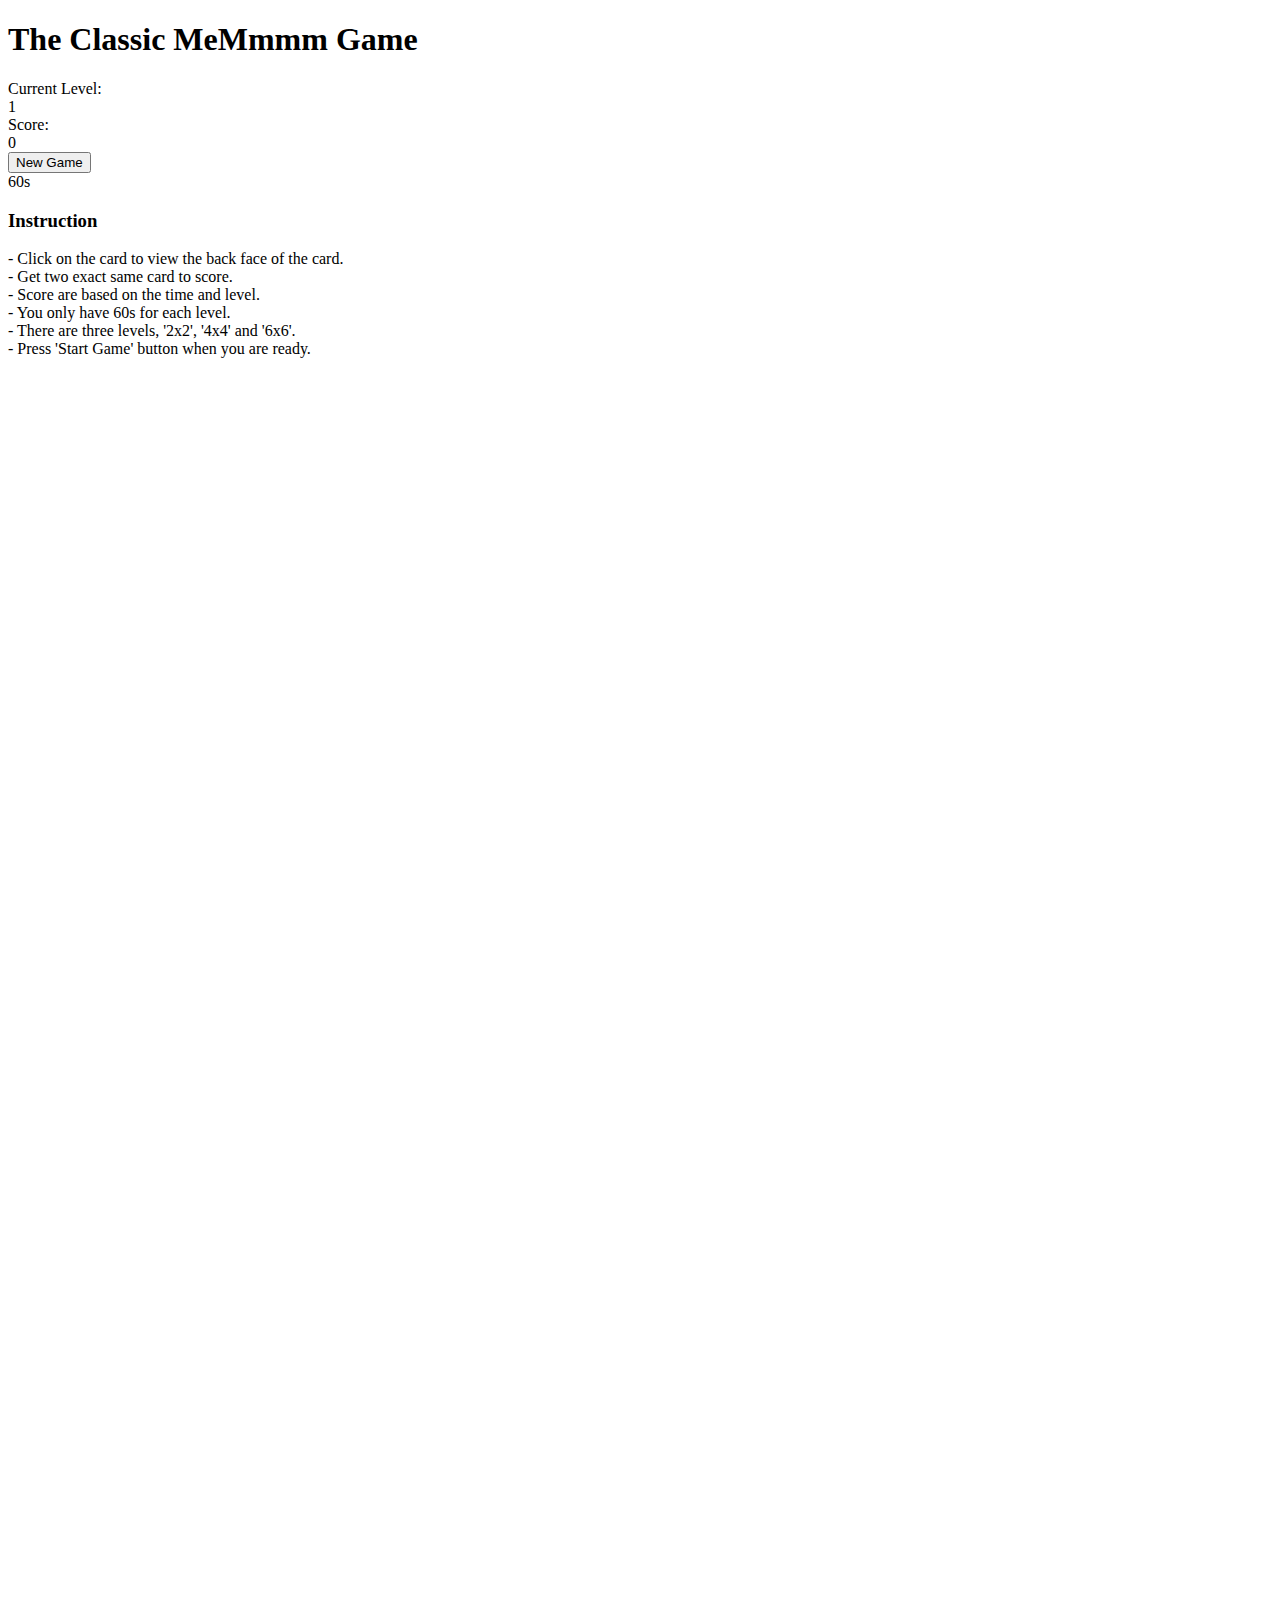
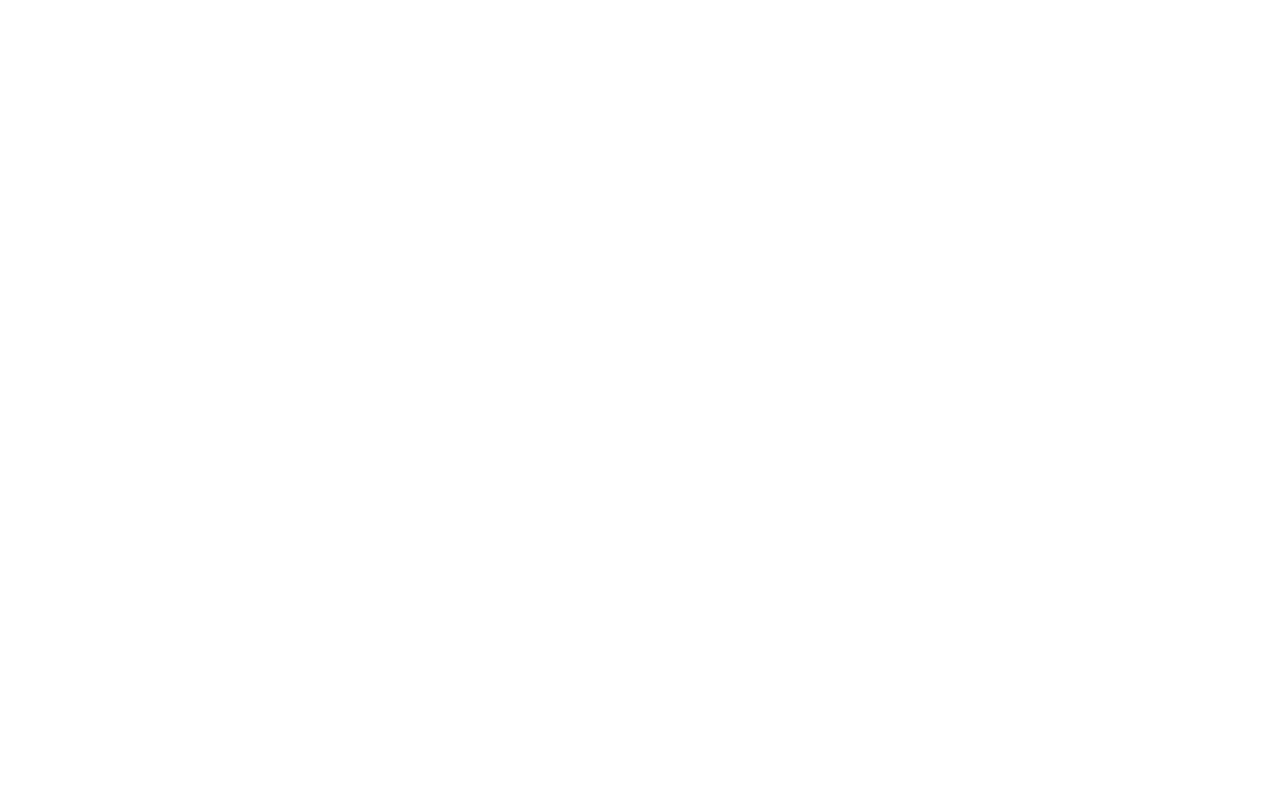
==== index.html @ c0d1e221 "Uploading files to host" ====
<!DOCTYPE html>
<html lang="en">
<head>
    <meta charset="UTF-8"/>
    <meta name="viewport" content="width=device-width, initial-scale=1.0"/>
    <meta http-equiv="X-UA-Compatible" content="ie=edge"/>
    <title>Document</title>
    <script src="script.js" defer></script>
    <link rel="stylesheet" href="css/style.css"/>
</head>

<body>
<div id="layer_unseen"></div>
<h1 class="game-title">The Classic MeMmmm Game</h1>
<div class="game-stats">
    <div class="game-stats__level">
        <div class="game-stats__level--label">Current Level:</div>
        <div class="game-stats__level--value" >1</div>
    </div>
    <div class="game-stats__score">
        <div class="game-stats__score--label">Score:</div>
        <div class="game-stats__score--value">0</div>
    </div>
    <button class="game-stats__button" type="button">New Game</button>
</div>
<div class="game-timer" >
    <div class="game-timer__bar" id="time_show">60s</div>
</div>
<!--<div class="game-board" style="grid-template-columns: 1fr 1fr;">-->
    <!--<div class="card css3" data-tech="css3">-->
        <!--&lt;!&ndash;&lt;!&ndash;<div class="card__face card__face&#45;&#45;front "></div>&ndash;&gt;&ndash;&gt;-->
        <!--&lt;!&ndash;<div class="card__face card__face&#45;&#45;back "></div>&ndash;&gt;-->
        <!--<div><img src="icons/nodejs.svg" alt="??"></div>-->
    <!--</div>-->
    <!--<div class="card html5" data-tech="html5">-->
        <!--<div class="card__face card__face&#45;&#45;front"></div>-->
        <!--<div class="card__face card__face&#45;&#45;back"></div>-->
    <!--</div>-->
    <!--<div class="card css3" data-tech="css3">-->
        <!--<div class="card__face card__face&#45;&#45;front"></div>-->
        <!--<div class="card__face card__face&#45;&#45;back"></div>-->
    <!--</div>-->
    <!--<div class="card html5" data-tech="html5">-->
        <!--<div class="card__face card__face&#45;&#45;front"></div>-->
        <!--<div class="card__face card__face&#45;&#45;back"></div>-->
    <!--</div>-->
<!--</div>-->
<div class="game-board">
    <div class="game-instruction">
        <h3 class="game-instruction__header">Instruction</h3>
        <p class="game-instruction__content">
             - Click on the card to view the back face of the card. <br/>
             - Get two exact same card to score.<br/>- Score are based on the time
            and level. <br/>- You only have 60s for each level. <br/>- There are
            three levels, '2x2', '4x4' and '6x6'. <br/>- Press 'Start Game'
            button when you are ready.
        </p>
    </div>
    
    <div class="game_level_1">
        <div>
            <div class="front_html5"><img src="css/icons/m.png" alt=""></div>
            <div class="back_html5"><img src="css/icons/html5.svg" alt=""></div>
        </div>
        <div>
            <div class="front_html5"><img src="css/icons/m.png" alt=""></div>
            <div class="back_html5"><img src="css/icons/html5.svg" alt=""></div>
        </div>
        <div>
            <div class="front_linkedin"><img src="css/icons/m.png" alt=""></div>
            <div class="back_linkedin"><img src="css/icons/linkedin.svg" alt=""></div>
        </div>
        <div>
            <div class="front_linkedin"><img src="css/icons/m.png" alt=""></div>
            <div class="back_linkedin"><img src="css/icons/linkedin.svg" alt=""></div>
        </div>
    </div>
    
    <div class="game_level_2">
        <div>
            <div class="front_aws"><img src="css/icons/m.png" alt=""></div>
            <div class="back_aws"><img src="css/icons/aws.svg" alt=""></div>
        </div>
        <div>
            <div class="front_css3"><img src="css/icons/m.png" alt=""></div>
            <div class="back_css3"><img src="css/icons/css3.svg" alt=""></div>
        </div>
        <div>
            <div class="front_github"><img src="css/icons/m.png" alt=""></div>
            <div class="back_github"><img src="css/icons/github.svg" alt=""></div>
        </div>
        <div>
            <div class="front_heroku"><img src="css/icons/m.png" alt=""></div>
            <div class="back_heroku"><img src="css/icons/heroku.svg" alt=""></div>
        </div>
        <div>
            <div class="front_html5"><img src="css/icons/m.png" alt=""></div>
            <div class="back_html5"><img src="css/icons/html5.svg" alt=""></div>
        </div>
        <div>
            <div class="front_linkedin"><img src="css/icons/m.png" alt=""></div>
            <div class="back_linkedin"><img src="css/icons/linkedin.svg" alt=""></div>
        </div>
        <div>
            <div class="front_js"><img src="css/icons/m.png" alt=""></div>
            <div class="back_js"><img src="css/icons/js.svg" alt=""></div>
        </div>
        <div>
            <div class="front_node"><img src="css/icons/m.png" alt=""></div>
            <div class="back_node"><img src="css/icons/nodejs.svg" alt=""></div>
        </div>
        <div>
            <div class="front_aws"><img src="css/icons/m.png" alt=""></div>
            <div class="back_aws"><img src="css/icons/aws.svg" alt=""></div>
        </div>
        <div>
            <div class="front_css3"><img src="css/icons/m.png" alt=""></div>
            <div class="back_css3"><img src="css/icons/css3.svg" alt=""></div>
        </div>
        <div>
            <div class="front_github"><img src="css/icons/m.png" alt=""></div>
            <div class="back_github"><img src="css/icons/github.svg" alt=""></div>
        </div>
        <div>
            <div class="front_heroku"><img src="css/icons/m.png" alt=""></div>
            <div class="back_heroku"><img src="css/icons/heroku.svg" alt=""></div>
        </div>
        <div>
            <div class="front_html5"><img src="css/icons/m.png" alt=""></div>
            <div class="back_html5"><img src="css/icons/html5.svg" alt=""></div>
        </div>
        <div>
            <div class="front_linkedin"><img src="css/icons/m.png" alt=""></div>
            <div class="back_linkedin"><img src="css/icons/linkedin.svg" alt=""></div>
        </div>
        <div>
            <div class="front_js"><img src="css/icons/m.png" alt=""></div>
            <div class="back_js"><img src="css/icons/js.svg" alt=""></div>
        </div>
        <div>
            <div class="front_node"><img src="css/icons/m.png" alt=""></div>
            <div class="back_node"><img src="css/icons/nodejs.svg" alt=""></div>
        </div>
    </div>
    
    <div class="game_level_3">
        <div>
            <div class="front_aws"><img src="css/icons/m.png" alt=""></div>
            <div class="back_aws"><img src="css/icons/aws.svg" alt=""></div>
        </div>
        <div>
            <div class="front_css3"><img src="css/icons/m.png" alt=""></div>
            <div class="back_css3"><img src="css/icons/css3.svg" alt=""></div>
        </div>
        <div>
            <div class="front_github"><img src="css/icons/m.png" alt=""></div>
            <div class="back_github"><img src="css/icons/github.svg" alt=""></div>
        </div>
        <div>
            <div class="front_heroku"><img src="css/icons/m.png" alt=""></div>
            <div class="back_heroku"><img src="css/icons/heroku.svg" alt=""></div>
        </div>
        <div>
            <div class="front_html5"><img src="css/icons/m.png" alt=""></div>
            <div class="back_html5"><img src="css/icons/html5.svg" alt=""></div>
        </div>
        <div>
            <div class="front_linkedin"><img src="css/icons/m.png" alt=""></div>
            <div class="back_linkedin"><img src="css/icons/linkedin.svg" alt=""></div>
        </div>
        <div>
            <div class="front_js"><img src="css/icons/m.png" alt=""></div>
            <div class="back_js"><img src="css/icons/js.svg" alt=""></div>
        </div>
        <div>
            <div class="front_node"><img src="css/icons/m.png" alt=""></div>
            <div class="back_node"><img src="css/icons/nodejs.svg" alt=""></div>
        </div>
        <div>
            <div class="front_aws"><img src="css/icons/m.png" alt=""></div>
            <div class="back_aws"><img src="css/icons/aws.svg" alt=""></div>
        </div>
        <div>
            <div class="front_css3"><img src="css/icons/m.png" alt=""></div>
            <div class="back_css3"><img src="css/icons/css3.svg" alt=""></div>
        </div>
        <div>
            <div class="front_github"><img src="css/icons/m.png" alt=""></div>
            <div class="back_github"><img src="css/icons/github.svg" alt=""></div>
        </div>
        <div>
            <div class="front_heroku"><img src="css/icons/m.png" alt=""></div>
            <div class="back_heroku"><img src="css/icons/heroku.svg" alt=""></div>
        </div>
        <div>
            <div class="front_html5"><img src="css/icons/m.png" alt=""></div>
            <div class="back_html5"><img src="css/icons/html5.svg" alt=""></div>
        </div>
        <div>
            <div class="front_linkedin"><img src="css/icons/m.png" alt=""></div>
            <div class="back_linkedin"><img src="css/icons/linkedin.svg" alt=""></div>
        </div>
        <div>
            <div class="front_js"><img src="css/icons/m.png" alt=""></div>
            <div class="back_js"><img src="css/icons/js.svg" alt=""></div>
        </div>
        <div>
            <div class="front_node"><img src="css/icons/m.png" alt=""></div>
            <div class="back_node"><img src="css/icons/nodejs.svg" alt=""></div>
        </div>
        <div>
            <div class="front_react"><img src="css/icons/m.png" alt=""></div>
            <div class="back_react"><img src="css/icons/react.svg" alt=""></div>
        </div>
        <div>
            <div class="front_sass"><img src="css/icons/m.png" alt=""></div>
            <div class="back_sass"><img src="css/icons/sass.svg" alt=""></div>
        </div>
        <div>
            <div class="front_react"><img src="css/icons/m.png" alt=""></div>
            <div class="back_react"><img src="css/icons/react.svg" alt=""></div>
        </div>
        <div>
            <div class="front_sass"><img src="css/icons/m.png" alt=""></div>
            <div class="back_sass"><img src="css/icons/sass.svg" alt=""></div>
        </div>
        <div>
            <div class="front_aws"><img src="css/icons/m.png" alt=""></div>
            <div class="back_aws"><img src="css/icons/aws.svg" alt=""></div>
        </div>
        <div>
            <div class="front_aws"><img src="css/icons/m.png" alt=""></div>
            <div class="back_aws"><img src="css/icons/aws.svg" alt=""></div>
        </div>
        <div>
            <div class="front_css3"><img src="css/icons/m.png" alt=""></div>
            <div class="back_css3"><img src="css/icons/css3.svg" alt=""></div>
        </div>
        <div>
            <div class="front_css3"><img src="css/icons/m.png" alt=""></div>
            <div class="back_css3"><img src="css/icons/css3.svg" alt=""></div>
        </div>
        <div>
            <div class="front_github"><img src="css/icons/m.png" alt=""></div>
            <div class="back_github"><img src="css/icons/github.svg" alt=""></div>
        </div>
        <div>
            <div class="front_github"><img src="css/icons/m.png" alt=""></div>
            <div class="back_github"><img src="css/icons/github.svg" alt=""></div>
        </div>
        <div>
            <div class="front_heroku"><img src="css/icons/m.png" alt=""></div>
            <div class="back_heroku"><img src="css/icons/heroku.svg" alt=""></div>
        </div>
        <div>
            <div class="front_heroku"><img src="css/icons/m.png" alt=""></div>
            <div class="back_heroku"><img src="css/icons/heroku.svg" alt=""></div>
        </div>
        <div>
            <div class="front_js"><img src="css/icons/m.png" alt=""></div>
            <div class="back_js"><img src="css/icons/js.svg" alt=""></div>
        </div>
        <div>
            <div class="front_js"><img src="css/icons/m.png" alt=""></div>
            <div class="back_js"><img src="css/icons/js.svg" alt=""></div>
        </div>
        <div>
            <div class="front_node"><img src="css/icons/m.png" alt=""></div>
            <div class="back_node"><img src="css/icons/nodejs.svg" alt=""></div>
        </div>
        <div>
            <div class="front_node"><img src="css/icons/m.png" alt=""></div>
            <div class="back_node"><img src="css/icons/nodejs.svg" alt=""></div>
        </div>
        <div>
            <div class="front_js"><img src="css/icons/m.png" alt=""></div>
            <div class="back_js"><img src="css/icons/js.svg" alt=""></div>
        </div>
        <div>
            <div class="front_js"><img src="css/icons/m.png" alt=""></div>
            <div class="back_js"><img src="css/icons/js.svg" alt=""></div>
        </div>
        <div>
            <div class="front_node"><img src="css/icons/m.png" alt=""></div>
            <div class="back_node"><img src="css/icons/nodejs.svg" alt=""></div>
        </div>
        <div>
            <div class="front_node"><img src="css/icons/m.png" alt=""></div>
            <div class="back_node"><img src="css/icons/nodejs.svg" alt=""></div>
        </div>
    </div>
</div>

</body>
</html>
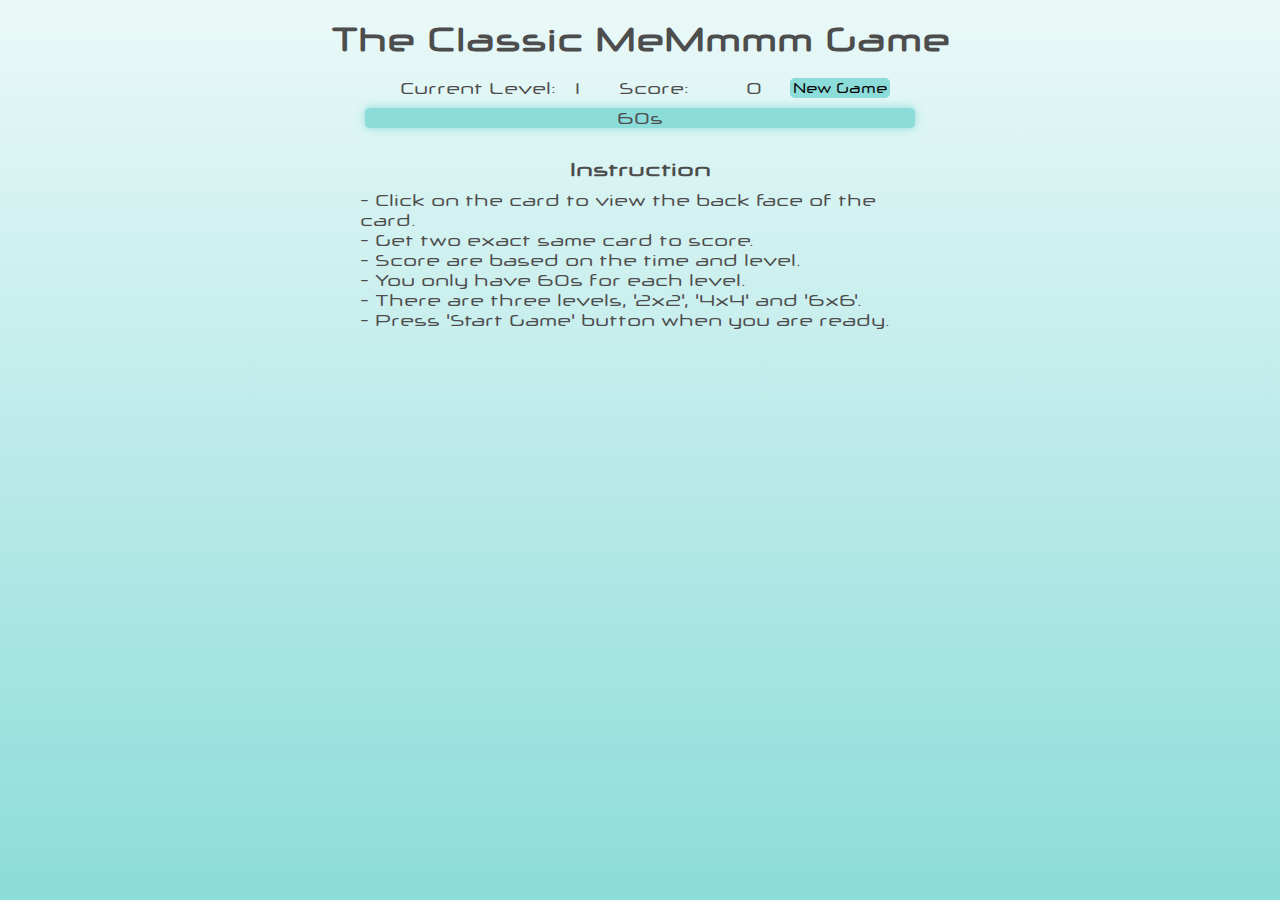
==== commit 4dad4461: "Uploading css files" ====
--- a/index.html
+++ b/index.html
@@ -5,8 +5,8 @@
     <meta name="viewport" content="width=device-width, initial-scale=1.0"/>
     <meta http-equiv="X-UA-Compatible" content="ie=edge"/>
     <title>Document</title>
-    <script src="script.js" defer></script>
-    <link rel="stylesheet" href="css/style.css"/>
+    <script src="/script.js" defer></script>
+    <link rel="stylesheet" href="/css/style.css"/>
 </head>
 
 <body>
@@ -59,234 +59,234 @@
     
     <div class="game_level_1">
         <div>
-            <div class="front_html5"><img src="css/icons/m.png" alt=""></div>
-            <div class="back_html5"><img src="css/icons/html5.svg" alt=""></div>
-        </div>
-        <div>
-            <div class="front_html5"><img src="css/icons/m.png" alt=""></div>
-            <div class="back_html5"><img src="css/icons/html5.svg" alt=""></div>
-        </div>
-        <div>
-            <div class="front_linkedin"><img src="css/icons/m.png" alt=""></div>
-            <div class="back_linkedin"><img src="css/icons/linkedin.svg" alt=""></div>
-        </div>
-        <div>
-            <div class="front_linkedin"><img src="css/icons/m.png" alt=""></div>
-            <div class="back_linkedin"><img src="css/icons/linkedin.svg" alt=""></div>
+            <div class="front_html5"><img src="/css/icons/m.png" alt=""></div>
+            <div class="back_html5"><img src="/css/icons/html5.svg" alt=""></div>
+        </div>
+        <div>
+            <div class="front_html5"><img src="/css/icons/m.png" alt=""></div>
+            <div class="back_html5"><img src="/css/icons/html5.svg" alt=""></div>
+        </div>
+        <div>
+            <div class="front_linkedin"><img src="/css/icons/m.png" alt=""></div>
+            <div class="back_linkedin"><img src="/css/icons/linkedin.svg" alt=""></div>
+        </div>
+        <div>
+            <div class="front_linkedin"><img src="/css/icons/m.png" alt=""></div>
+            <div class="back_linkedin"><img src="/css/icons/linkedin.svg" alt=""></div>
         </div>
     </div>
     
     <div class="game_level_2">
         <div>
-            <div class="front_aws"><img src="css/icons/m.png" alt=""></div>
-            <div class="back_aws"><img src="css/icons/aws.svg" alt=""></div>
-        </div>
-        <div>
-            <div class="front_css3"><img src="css/icons/m.png" alt=""></div>
-            <div class="back_css3"><img src="css/icons/css3.svg" alt=""></div>
-        </div>
-        <div>
-            <div class="front_github"><img src="css/icons/m.png" alt=""></div>
-            <div class="back_github"><img src="css/icons/github.svg" alt=""></div>
-        </div>
-        <div>
-            <div class="front_heroku"><img src="css/icons/m.png" alt=""></div>
-            <div class="back_heroku"><img src="css/icons/heroku.svg" alt=""></div>
-        </div>
-        <div>
-            <div class="front_html5"><img src="css/icons/m.png" alt=""></div>
-            <div class="back_html5"><img src="css/icons/html5.svg" alt=""></div>
-        </div>
-        <div>
-            <div class="front_linkedin"><img src="css/icons/m.png" alt=""></div>
-            <div class="back_linkedin"><img src="css/icons/linkedin.svg" alt=""></div>
-        </div>
-        <div>
-            <div class="front_js"><img src="css/icons/m.png" alt=""></div>
-            <div class="back_js"><img src="css/icons/js.svg" alt=""></div>
-        </div>
-        <div>
-            <div class="front_node"><img src="css/icons/m.png" alt=""></div>
-            <div class="back_node"><img src="css/icons/nodejs.svg" alt=""></div>
-        </div>
-        <div>
-            <div class="front_aws"><img src="css/icons/m.png" alt=""></div>
-            <div class="back_aws"><img src="css/icons/aws.svg" alt=""></div>
-        </div>
-        <div>
-            <div class="front_css3"><img src="css/icons/m.png" alt=""></div>
-            <div class="back_css3"><img src="css/icons/css3.svg" alt=""></div>
-        </div>
-        <div>
-            <div class="front_github"><img src="css/icons/m.png" alt=""></div>
-            <div class="back_github"><img src="css/icons/github.svg" alt=""></div>
-        </div>
-        <div>
-            <div class="front_heroku"><img src="css/icons/m.png" alt=""></div>
-            <div class="back_heroku"><img src="css/icons/heroku.svg" alt=""></div>
-        </div>
-        <div>
-            <div class="front_html5"><img src="css/icons/m.png" alt=""></div>
-            <div class="back_html5"><img src="css/icons/html5.svg" alt=""></div>
-        </div>
-        <div>
-            <div class="front_linkedin"><img src="css/icons/m.png" alt=""></div>
-            <div class="back_linkedin"><img src="css/icons/linkedin.svg" alt=""></div>
-        </div>
-        <div>
-            <div class="front_js"><img src="css/icons/m.png" alt=""></div>
-            <div class="back_js"><img src="css/icons/js.svg" alt=""></div>
-        </div>
-        <div>
-            <div class="front_node"><img src="css/icons/m.png" alt=""></div>
-            <div class="back_node"><img src="css/icons/nodejs.svg" alt=""></div>
+            <div class="front_aws"><img src="/css/icons/m.png" alt=""></div>
+            <div class="back_aws"><img src="/css/icons/aws.svg" alt=""></div>
+        </div>
+        <div>
+            <div class="front_css3"><img src="/css/icons/m.png" alt=""></div>
+            <div class="back_css3"><img src="/css/icons/css3.svg" alt=""></div>
+        </div>
+        <div>
+            <div class="front_github"><img src="/css/icons/m.png" alt=""></div>
+            <div class="back_github"><img src="/css/icons/github.svg" alt=""></div>
+        </div>
+        <div>
+            <div class="front_heroku"><img src="/css/icons/m.png" alt=""></div>
+            <div class="back_heroku"><img src="/css/icons/heroku.svg" alt=""></div>
+        </div>
+        <div>
+            <div class="front_html5"><img src="/css/icons/m.png" alt=""></div>
+            <div class="back_html5"><img src="/css/icons/html5.svg" alt=""></div>
+        </div>
+        <div>
+            <div class="front_linkedin"><img src="/css/icons/m.png" alt=""></div>
+            <div class="back_linkedin"><img src="/css/icons/linkedin.svg" alt=""></div>
+        </div>
+        <div>
+            <div class="front_js"><img src="/css/icons/m.png" alt=""></div>
+            <div class="back_js"><img src="/css/icons/js.svg" alt=""></div>
+        </div>
+        <div>
+            <div class="front_node"><img src="/css/icons/m.png" alt=""></div>
+            <div class="back_node"><img src="/css/icons/nodejs.svg" alt=""></div>
+        </div>
+        <div>
+            <div class="front_aws"><img src="/css/icons/m.png" alt=""></div>
+            <div class="back_aws"><img src="/css/icons/aws.svg" alt=""></div>
+        </div>
+        <div>
+            <div class="front_css3"><img src="/css/icons/m.png" alt=""></div>
+            <div class="back_css3"><img src="/css/icons/css3.svg" alt=""></div>
+        </div>
+        <div>
+            <div class="front_github"><img src="/css/icons/m.png" alt=""></div>
+            <div class="back_github"><img src="/css/icons/github.svg" alt=""></div>
+        </div>
+        <div>
+            <div class="front_heroku"><img src="/css/icons/m.png" alt=""></div>
+            <div class="back_heroku"><img src="/css/icons/heroku.svg" alt=""></div>
+        </div>
+        <div>
+            <div class="front_html5"><img src="/css/icons/m.png" alt=""></div>
+            <div class="back_html5"><img src="/css/icons/html5.svg" alt=""></div>
+        </div>
+        <div>
+            <div class="front_linkedin"><img src="/css/icons/m.png" alt=""></div>
+            <div class="back_linkedin"><img src="/css/icons/linkedin.svg" alt=""></div>
+        </div>
+        <div>
+            <div class="front_js"><img src="/css/icons/m.png" alt=""></div>
+            <div class="back_js"><img src="/css/icons/js.svg" alt=""></div>
+        </div>
+        <div>
+            <div class="front_node"><img src="/css/icons/m.png" alt=""></div>
+            <div class="back_node"><img src="/css/icons/nodejs.svg" alt=""></div>
         </div>
     </div>
     
     <div class="game_level_3">
         <div>
-            <div class="front_aws"><img src="css/icons/m.png" alt=""></div>
-            <div class="back_aws"><img src="css/icons/aws.svg" alt=""></div>
-        </div>
-        <div>
-            <div class="front_css3"><img src="css/icons/m.png" alt=""></div>
-            <div class="back_css3"><img src="css/icons/css3.svg" alt=""></div>
-        </div>
-        <div>
-            <div class="front_github"><img src="css/icons/m.png" alt=""></div>
-            <div class="back_github"><img src="css/icons/github.svg" alt=""></div>
-        </div>
-        <div>
-            <div class="front_heroku"><img src="css/icons/m.png" alt=""></div>
-            <div class="back_heroku"><img src="css/icons/heroku.svg" alt=""></div>
-        </div>
-        <div>
-            <div class="front_html5"><img src="css/icons/m.png" alt=""></div>
-            <div class="back_html5"><img src="css/icons/html5.svg" alt=""></div>
-        </div>
-        <div>
-            <div class="front_linkedin"><img src="css/icons/m.png" alt=""></div>
-            <div class="back_linkedin"><img src="css/icons/linkedin.svg" alt=""></div>
-        </div>
-        <div>
-            <div class="front_js"><img src="css/icons/m.png" alt=""></div>
-            <div class="back_js"><img src="css/icons/js.svg" alt=""></div>
-        </div>
-        <div>
-            <div class="front_node"><img src="css/icons/m.png" alt=""></div>
-            <div class="back_node"><img src="css/icons/nodejs.svg" alt=""></div>
-        </div>
-        <div>
-            <div class="front_aws"><img src="css/icons/m.png" alt=""></div>
-            <div class="back_aws"><img src="css/icons/aws.svg" alt=""></div>
-        </div>
-        <div>
-            <div class="front_css3"><img src="css/icons/m.png" alt=""></div>
-            <div class="back_css3"><img src="css/icons/css3.svg" alt=""></div>
-        </div>
-        <div>
-            <div class="front_github"><img src="css/icons/m.png" alt=""></div>
-            <div class="back_github"><img src="css/icons/github.svg" alt=""></div>
-        </div>
-        <div>
-            <div class="front_heroku"><img src="css/icons/m.png" alt=""></div>
-            <div class="back_heroku"><img src="css/icons/heroku.svg" alt=""></div>
-        </div>
-        <div>
-            <div class="front_html5"><img src="css/icons/m.png" alt=""></div>
-            <div class="back_html5"><img src="css/icons/html5.svg" alt=""></div>
-        </div>
-        <div>
-            <div class="front_linkedin"><img src="css/icons/m.png" alt=""></div>
-            <div class="back_linkedin"><img src="css/icons/linkedin.svg" alt=""></div>
-        </div>
-        <div>
-            <div class="front_js"><img src="css/icons/m.png" alt=""></div>
-            <div class="back_js"><img src="css/icons/js.svg" alt=""></div>
-        </div>
-        <div>
-            <div class="front_node"><img src="css/icons/m.png" alt=""></div>
-            <div class="back_node"><img src="css/icons/nodejs.svg" alt=""></div>
-        </div>
-        <div>
-            <div class="front_react"><img src="css/icons/m.png" alt=""></div>
-            <div class="back_react"><img src="css/icons/react.svg" alt=""></div>
-        </div>
-        <div>
-            <div class="front_sass"><img src="css/icons/m.png" alt=""></div>
-            <div class="back_sass"><img src="css/icons/sass.svg" alt=""></div>
-        </div>
-        <div>
-            <div class="front_react"><img src="css/icons/m.png" alt=""></div>
-            <div class="back_react"><img src="css/icons/react.svg" alt=""></div>
-        </div>
-        <div>
-            <div class="front_sass"><img src="css/icons/m.png" alt=""></div>
-            <div class="back_sass"><img src="css/icons/sass.svg" alt=""></div>
-        </div>
-        <div>
-            <div class="front_aws"><img src="css/icons/m.png" alt=""></div>
-            <div class="back_aws"><img src="css/icons/aws.svg" alt=""></div>
-        </div>
-        <div>
-            <div class="front_aws"><img src="css/icons/m.png" alt=""></div>
-            <div class="back_aws"><img src="css/icons/aws.svg" alt=""></div>
-        </div>
-        <div>
-            <div class="front_css3"><img src="css/icons/m.png" alt=""></div>
-            <div class="back_css3"><img src="css/icons/css3.svg" alt=""></div>
-        </div>
-        <div>
-            <div class="front_css3"><img src="css/icons/m.png" alt=""></div>
-            <div class="back_css3"><img src="css/icons/css3.svg" alt=""></div>
-        </div>
-        <div>
-            <div class="front_github"><img src="css/icons/m.png" alt=""></div>
-            <div class="back_github"><img src="css/icons/github.svg" alt=""></div>
-        </div>
-        <div>
-            <div class="front_github"><img src="css/icons/m.png" alt=""></div>
-            <div class="back_github"><img src="css/icons/github.svg" alt=""></div>
-        </div>
-        <div>
-            <div class="front_heroku"><img src="css/icons/m.png" alt=""></div>
-            <div class="back_heroku"><img src="css/icons/heroku.svg" alt=""></div>
-        </div>
-        <div>
-            <div class="front_heroku"><img src="css/icons/m.png" alt=""></div>
-            <div class="back_heroku"><img src="css/icons/heroku.svg" alt=""></div>
-        </div>
-        <div>
-            <div class="front_js"><img src="css/icons/m.png" alt=""></div>
-            <div class="back_js"><img src="css/icons/js.svg" alt=""></div>
-        </div>
-        <div>
-            <div class="front_js"><img src="css/icons/m.png" alt=""></div>
-            <div class="back_js"><img src="css/icons/js.svg" alt=""></div>
-        </div>
-        <div>
-            <div class="front_node"><img src="css/icons/m.png" alt=""></div>
-            <div class="back_node"><img src="css/icons/nodejs.svg" alt=""></div>
-        </div>
-        <div>
-            <div class="front_node"><img src="css/icons/m.png" alt=""></div>
-            <div class="back_node"><img src="css/icons/nodejs.svg" alt=""></div>
-        </div>
-        <div>
-            <div class="front_js"><img src="css/icons/m.png" alt=""></div>
-            <div class="back_js"><img src="css/icons/js.svg" alt=""></div>
-        </div>
-        <div>
-            <div class="front_js"><img src="css/icons/m.png" alt=""></div>
-            <div class="back_js"><img src="css/icons/js.svg" alt=""></div>
-        </div>
-        <div>
-            <div class="front_node"><img src="css/icons/m.png" alt=""></div>
-            <div class="back_node"><img src="css/icons/nodejs.svg" alt=""></div>
-        </div>
-        <div>
-            <div class="front_node"><img src="css/icons/m.png" alt=""></div>
-            <div class="back_node"><img src="css/icons/nodejs.svg" alt=""></div>
+            <div class="front_aws"><img src="/css/icons/m.png" alt=""></div>
+            <div class="back_aws"><img src="/css/icons/aws.svg" alt=""></div>
+        </div>
+        <div>
+            <div class="front_css3"><img src="/css/icons/m.png" alt=""></div>
+            <div class="back_css3"><img src="/css/icons/css3.svg" alt=""></div>
+        </div>
+        <div>
+            <div class="front_github"><img src="/css/icons/m.png" alt=""></div>
+            <div class="back_github"><img src="/css/icons/github.svg" alt=""></div>
+        </div>
+        <div>
+            <div class="front_heroku"><img src="/css/icons/m.png" alt=""></div>
+            <div class="back_heroku"><img src="/css/icons/heroku.svg" alt=""></div>
+        </div>
+        <div>
+            <div class="front_html5"><img src="/css/icons/m.png" alt=""></div>
+            <div class="back_html5"><img src="/css/icons/html5.svg" alt=""></div>
+        </div>
+        <div>
+            <div class="front_linkedin"><img src="/css/icons/m.png" alt=""></div>
+            <div class="back_linkedin"><img src="/css/icons/linkedin.svg" alt=""></div>
+        </div>
+        <div>
+            <div class="front_js"><img src="/css/icons/m.png" alt=""></div>
+            <div class="back_js"><img src="/css/icons/js.svg" alt=""></div>
+        </div>
+        <div>
+            <div class="front_node"><img src="/css/icons/m.png" alt=""></div>
+            <div class="back_node"><img src="/css/icons/nodejs.svg" alt=""></div>
+        </div>
+        <div>
+            <div class="front_aws"><img src="/css/icons/m.png" alt=""></div>
+            <div class="back_aws"><img src="/css/icons/aws.svg" alt=""></div>
+        </div>
+        <div>
+            <div class="front_css3"><img src="/css/icons/m.png" alt=""></div>
+            <div class="back_css3"><img src="/css/icons/css3.svg" alt=""></div>
+        </div>
+        <div>
+            <div class="front_github"><img src="/css/icons/m.png" alt=""></div>
+            <div class="back_github"><img src="/css/icons/github.svg" alt=""></div>
+        </div>
+        <div>
+            <div class="front_heroku"><img src="/css/icons/m.png" alt=""></div>
+            <div class="back_heroku"><img src="/css/icons/heroku.svg" alt=""></div>
+        </div>
+        <div>
+            <div class="front_html5"><img src="/css/icons/m.png" alt=""></div>
+            <div class="back_html5"><img src="/css/icons/html5.svg" alt=""></div>
+        </div>
+        <div>
+            <div class="front_linkedin"><img src="/css/icons/m.png" alt=""></div>
+            <div class="back_linkedin"><img src="/css/icons/linkedin.svg" alt=""></div>
+        </div>
+        <div>
+            <div class="front_js"><img src="/css/icons/m.png" alt=""></div>
+            <div class="back_js"><img src="/css/icons/js.svg" alt=""></div>
+        </div>
+        <div>
+            <div class="front_node"><img src="/css/icons/m.png" alt=""></div>
+            <div class="back_node"><img src="/css/icons/nodejs.svg" alt=""></div>
+        </div>
+        <div>
+            <div class="front_react"><img src="/css/icons/m.png" alt=""></div>
+            <div class="back_react"><img src="/css/icons/react.svg" alt=""></div>
+        </div>
+        <div>
+            <div class="front_sass"><img src="/css/icons/m.png" alt=""></div>
+            <div class="back_sass"><img src="/css/icons/sass.svg" alt=""></div>
+        </div>
+        <div>
+            <div class="front_react"><img src="/css/icons/m.png" alt=""></div>
+            <div class="back_react"><img src="/css/icons/react.svg" alt=""></div>
+        </div>
+        <div>
+            <div class="front_sass"><img src="/css/icons/m.png" alt=""></div>
+            <div class="back_sass"><img src="/css/icons/sass.svg" alt=""></div>
+        </div>
+        <div>
+            <div class="front_aws"><img src="/css/icons/m.png" alt=""></div>
+            <div class="back_aws"><img src="/css/icons/aws.svg" alt=""></div>
+        </div>
+        <div>
+            <div class="front_aws"><img src="/css/icons/m.png" alt=""></div>
+            <div class="back_aws"><img src="/css/icons/aws.svg" alt=""></div>
+        </div>
+        <div>
+            <div class="front_css3"><img src="/css/icons/m.png" alt=""></div>
+            <div class="back_css3"><img src="/css/icons/css3.svg" alt=""></div>
+        </div>
+        <div>
+            <div class="front_css3"><img src="/css/icons/m.png" alt=""></div>
+            <div class="back_css3"><img src="/css/icons/css3.svg" alt=""></div>
+        </div>
+        <div>
+            <div class="front_github"><img src="/css/icons/m.png" alt=""></div>
+            <div class="back_github"><img src="/css/icons/github.svg" alt=""></div>
+        </div>
+        <div>
+            <div class="front_github"><img src="/css/icons/m.png" alt=""></div>
+            <div class="back_github"><img src="/css/icons/github.svg" alt=""></div>
+        </div>
+        <div>
+            <div class="front_heroku"><img src="/css/icons/m.png" alt=""></div>
+            <div class="back_heroku"><img src="/css/icons/heroku.svg" alt=""></div>
+        </div>
+        <div>
+            <div class="front_heroku"><img src="/css/icons/m.png" alt=""></div>
+            <div class="back_heroku"><img src="/css/icons/heroku.svg" alt=""></div>
+        </div>
+        <div>
+            <div class="front_js"><img src="/css/icons/m.png" alt=""></div>
+            <div class="back_js"><img src="/css/icons/js.svg" alt=""></div>
+        </div>
+        <div>
+            <div class="front_js"><img src="/css/icons/m.png" alt=""></div>
+            <div class="back_js"><img src="/css/icons/js.svg" alt=""></div>
+        </div>
+        <div>
+            <div class="front_node"><img src="/css/icons/m.png" alt=""></div>
+            <div class="back_node"><img src="/css/icons/nodejs.svg" alt=""></div>
+        </div>
+        <div>
+            <div class="front_node"><img src="/css/icons/m.png" alt=""></div>
+            <div class="back_node"><img src="/css/icons/nodejs.svg" alt=""></div>
+        </div>
+        <div>
+            <div class="front_js"><img src="/css/icons/m.png" alt=""></div>
+            <div class="back_js"><img src="/css/icons/js.svg" alt=""></div>
+        </div>
+        <div>
+            <div class="front_js"><img src="/css/icons/m.png" alt=""></div>
+            <div class="back_js"><img src="/css/icons/js.svg" alt=""></div>
+        </div>
+        <div>
+            <div class="front_node"><img src="/css/icons/m.png" alt=""></div>
+            <div class="back_node"><img src="/css/icons/nodejs.svg" alt=""></div>
+        </div>
+        <div>
+            <div class="front_node"><img src="/css/icons/m.png" alt=""></div>
+            <div class="back_node"><img src="/css/icons/nodejs.svg" alt=""></div>
         </div>
     </div>
 </div>
--- a/css/style.css
+++ b/css/style.css
@@ -0,0 +1,300 @@
+@font-face {
+  font-family: 'neuropol';
+  src: url('fonts/neuropol.woff') format('woff'),
+    url('fonts/neuropol.ttf') format('truetype');
+}
+html {
+  -webkit-box-sizing: border-box;
+  box-sizing: border-box;
+}
+
+*,
+*::before,
+*::after {
+  margin: 0;
+  padding: 0;
+  -webkit-box-sizing: inherit;
+  box-sizing: inherit;
+}
+
+body {
+  font-family: 'neuropol', sans-serif;
+  font-size: 1rem;
+  min-height: 100vh;
+  display: -webkit-box;
+  display: -ms-flexbox;
+  display: flex;
+  -webkit-box-orient: vertical;
+  -webkit-box-direction: normal;
+  -ms-flex-direction: column;
+  flex-direction: column;
+  -webkit-box-align: center;
+  -ms-flex-align: center;
+  align-items: center;
+  background: -webkit-gradient(
+    linear,
+    left top,
+    left bottom,
+    from(#eaf9f8),
+    to(#8cdcda)
+  );
+  background: -webkit-linear-gradient(#eaf9f8, #8cdcda);
+  background: -o-linear-gradient(#eaf9f8, #8cdcda);
+  background: linear-gradient(#eaf9f8, #8cdcda);
+  color: #4d4d4d;
+}
+
+#layer_unseen{
+  width: 100vw;
+  height: 100vh;
+  background-color: transparent;
+  z-index: 999;
+  position: absolute;
+  top: 0px;
+  left: 0px;
+  display: none;
+}
+
+.game-title {
+  margin: 20px;
+}
+
+.game-stats {
+  width: 500px;
+  display: -webkit-box;
+  display: -ms-flexbox;
+  display: flex;
+}
+.game-stats__level,
+.game-stats__score {
+  display: -webkit-box;
+  display: -ms-flexbox;
+  display: flex;
+  -ms-flex-pack: distribute;
+  justify-content: space-around;
+  -webkit-box-flex: 1;
+  -ms-flex: 1;
+  flex: 1;
+}
+.game-stats__button {
+  font-family: inherit;
+  background-color: #8cdcda;
+  border: none;
+  border-radius: 5px;
+  text-align: center;
+  text-decoration: none;
+  display: inline-block;
+  line-height: 1rem;
+  cursor: pointer;
+  width: 100px;
+}
+
+.game-timer {
+  margin-top: 10px;
+  width: 550px;
+  background-color: #51cac7;
+  border-radius: 5px;
+}
+.game-timer__bar {
+  width: 100%;
+  height: 20px;
+  border-radius: 5px;
+  text-align: center;
+  line-height: 20px;
+  background-color: #8cdcda;
+  -webkit-box-shadow: #8cdcda 0px 0 10px;
+  box-shadow: #8cdcda 0px 0 10px;
+}
+
+.game-instruction__header {
+  text-align: center;
+  margin: 10px;
+  display: block;
+}
+
+.game-board {
+  /*display: -ms-grid;*/
+  /*display: grid;*/
+  grid-gap: 20px;
+  padding: 20px;
+  -webkit-perspective: 600px;
+  perspective: 600px;
+  width: 600px;
+  height: 600px;
+}
+.game-board img{
+  max-width: 100%;
+  max-height: 100%;
+}
+.card {
+  position: relative;
+  -webkit-transition: -webkit-transform 0.5s;
+  transition: -webkit-transform 0.5s;
+  -o-transition: transform 0.5s;
+  transition: transform 0.5s;
+  transition: transform 0.5s, -webkit-transform 0.5s;
+  -webkit-box-shadow: #f16a71dd 0px 0 10px;
+  box-shadow: #f16a71dd 0px 0 10px;
+  border-radius: 5px;
+  -webkit-transform: scale(1);
+  -ms-transform: scale(1);
+  transform: scale(1);
+  -webkit-transform-style: preserve-3d;
+  transform-style: preserve-3d;
+  cursor: pointer;
+}
+.card--flipped {
+  -webkit-transform: rotateY(180deg);
+  transform: rotateY(180deg);
+  /*-webkit-transition: -webkit-transform 1s;*/
+  /*transition: -webkit-transform 1s;*/
+  /*-o-transition: transform 1s;*/
+  /*transition: transform 1s;*/
+  /*transition: transform 1s, -webkit-transform 1s;*/
+}
+.card__face {
+  /*display: none;*/
+  width: 100%;
+  height: 100%;
+  padding: 5px;
+  border-radius: 5px;
+  background-origin: content-box;
+  background-repeat: no-repeat;
+  position: absolute;
+  -webkit-backface-visibility: hidden;
+  backface-visibility: hidden;
+}
+.card__face--front {
+  background: #f16a70;
+  background-image: url('./icons/m.png');
+  background-repeat: no-repeat;
+  background-position: center;
+}
+.card__face--back {
+  -webkit-transform: rotateY(180deg);
+  transform: rotateY(180deg);
+}
+.card.html5 .card__face--back {
+  background-image: url('./icons/html5.svg');
+}
+.card.css3 .card__face--back {
+  background-image: url('./icons/css3.svg');
+
+}
+.card.js .card__face--back {
+  background-image: url('./icons/js.svg');
+}
+.card.react .card__face--back {
+  background-image: url('./icons/react.svg');
+}
+.card.nodejs .card__face--back {
+  background-image: url('./icons/nodejs.svg');
+}
+.card.sass .card__face--back {
+  background-image: url('./icons/sass.svg');
+}
+.card.linkedin .card__face--back {
+  background-image: url('./icons/linkedin.svg');
+}
+.card.heroku .card__face--back {
+  background-image: url('./icons/heroku.svg');
+}
+.card.github .card__face--back {
+  background-image: url('./icons/github.svg');
+}
+.card.aws .card__face--back {
+  background-image: url('./icons/aws.svg');
+}
+
+
+.game_level_1{
+  display: flex;
+  justify-content: space-between;
+  flex-direction: unset;
+  flex-wrap: wrap;
+  display: none;
+}
+.game_level_1 div{
+  width: 270px;
+  height: 270px;
+  -webkit-transition: -webkit-transform 0.5s;
+  transition: -webkit-transform 0.5s;
+  -o-transition: transform 0.5s;
+  transition: transform 0.5s;
+  transition: transform 0.5s, -webkit-transform 0.5s;
+
+  border-radius: 5px;
+  -webkit-transform: scale(1);
+  -ms-transform: scale(1);
+  transform: scale(1);
+  -webkit-transform-style: preserve-3d;
+  transform-style: preserve-3d;
+  cursor: pointer;
+  float: left;
+  margin: 5px;
+
+}
+
+.game_level_2{
+  display: flex;
+  justify-content: space-between;
+  flex-direction: unset;
+  flex-wrap: wrap;
+  display: none;
+}
+
+.game_level_2 div{
+  width: 130px;
+  height: 130px;
+  -webkit-transition: -webkit-transform 0.5s;
+  transition: -webkit-transform 0.5s;
+  -o-transition: transform 0.5s;
+  transition: transform 0.5s;
+  transition: transform 0.5s, -webkit-transform 0.5s;
+  border-radius: 5px;
+  -webkit-transform: scale(1);
+  -ms-transform: scale(1);
+  transform: scale(1);
+  -webkit-transform-style: preserve-3d;
+  transform-style: preserve-3d;
+  cursor: pointer;
+  float: left;
+  margin: 5px;
+}
+
+.game_level_3{
+  /*display: flex;*/
+  /*justify-content: space-between;*/
+  /*flex-direction: unset;*/
+  /*flex-wrap: wrap;*/
+  display: none;
+}
+
+.game_level_3 div{
+  width: 85px;
+  height: 85px;
+  -webkit-transition: -webkit-transform 0.5s;
+  transition: -webkit-transform 0.5s;
+  -o-transition: transform 0.5s;
+  transition: transform 0.5s;
+  transition: transform 0.5s, -webkit-transform 0.5s;
+  border-radius: 5px;
+  -webkit-transform: scale(1);
+  -ms-transform: scale(1);
+  transform: scale(1);
+  -webkit-transform-style: preserve-3d;
+  transform-style: preserve-3d;
+  cursor: pointer;
+  float: left;
+  margin: 2.5px;
+}
+
+#wawa{
+  display: none;
+}
+
+.back_html5, .back_linkedin, .back_aws, .back_css3, .back_github, .back_heroku, .back_js, .back_node, .back_react, .back_sass{
+  display: none;
+  -webkit-box-shadow: #f16a71dd 0px 0 10px;
+  box-shadow: #f16a71dd 0px 0 10px;
+}